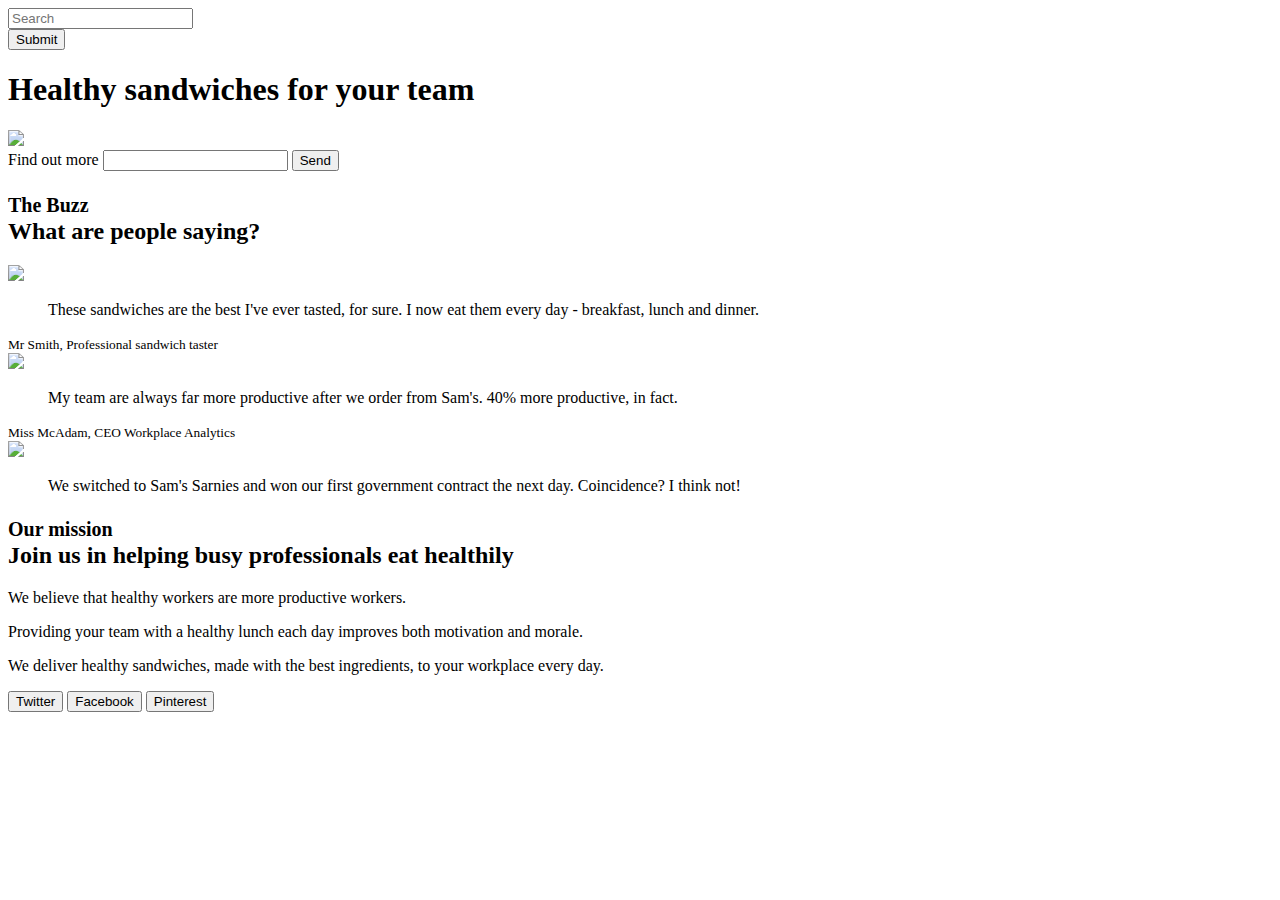
==== index.html @ f27b83e8 "Created index.html" ====
<!DOCTYPE html>
<html>
<head>
  <title>Sam's Sarnies</title>
  <link href='dist/css/bootstrap.css' rel='stylesheet'>
  <link href='main.css' rel='stylesheet'>
  <meta name="viewport" content="width=device-width, initial-scale=1.0">
  <style>

  </style>
</head>

<body>
  <nav class="navbar navbar-default navbar-fixed-top" role="navigation">
      <form class="navbar-form navbar-right" role="search">
        <div class="form-group">
          <input type="text" class="form-control" placeholder="Search">
        </div>
        <button type="submit" class="btn btn-default">Submit</button>
      </form>
  </nav>
  <div class='jumbotron'>
    <div class="container">
      <div class="col-sm-8">
        <h1>Healthy sandwiches for your team</h1>
      </div>

        <img class="img-responsive col-sm-4" src='images/sandwich.png'>

      <form role='form' class="col-sm-12">
        <label for="email">Find out more</label>
        <input type="text" name="email" >
        <button xlass="btn btn-success">Send</button>
      </form>
    </div>

    <div id="buzz" class="col-sm-12">
      <div class="container">
        <h2><small>The Buzz</small><br />What are people saying?</h2>
        <div class="col-sm-4">

              <img src='images/person.jpg' class="img-circle center-block">

            <blockquote>
            <p>These sandwiches are the best I've ever tasted, for sure. I now eat them every day - breakfast, lunch and dinner.</p>
            </blockquote>
          <small>Mr Smith, Professional sandwich taster</small>
        </div>

        <div class="col-sm-4">

          <img src='images/person.jpg' class="img-circle center-block">

          <blockquote>
            <p>My team are always far more productive after we order from Sam's. 40% more productive, in fact.</p>
          </blockquote>
          <small>Miss McAdam, CEO Workplace Analytics</small>
        </div>
        <div class="col-sm-4">
              <img src='images/person.jpg' class="center-block img-circle">
            <blockquote>
            <p>We switched to Sam's Sarnies and won our first government contract the next day. Coincidence? I think not!</p>
            </blockquote>
        </div> 
      </div>
    </div>




    <div id="mission">
      <div class="container lead">
        <h2><small>Our mission</small><br />Join us in helping busy professionals eat healthily</h2>

        <p>We believe that healthy workers are more productive workers.</p>
        <p>Providing your team with a healthy lunch each day improves both motivation and morale.</p>
        <p>We deliver healthy sandwiches, made with the best ingredients, to your workplace every day.</p>


        <div id='social-buttons'>
          <button class='btn-twitter btn btn-lg'>Twitter</button>
          <button class='btn-facebook btn btn-lg'>Facebook</button>
          <button class='btn-pinterest btn btn-lg'>Pinterest</button>
        </div>
      </div>
    </div>

  </div>

</body>


<!-- Sandwich from: © Kosoff | <a href="http://www.dreamstime.com/">Dreamstime Stock Photos</a> & <a href="http://www.stockfreeimages.com/">Stock Free Images</a> -->
</html>
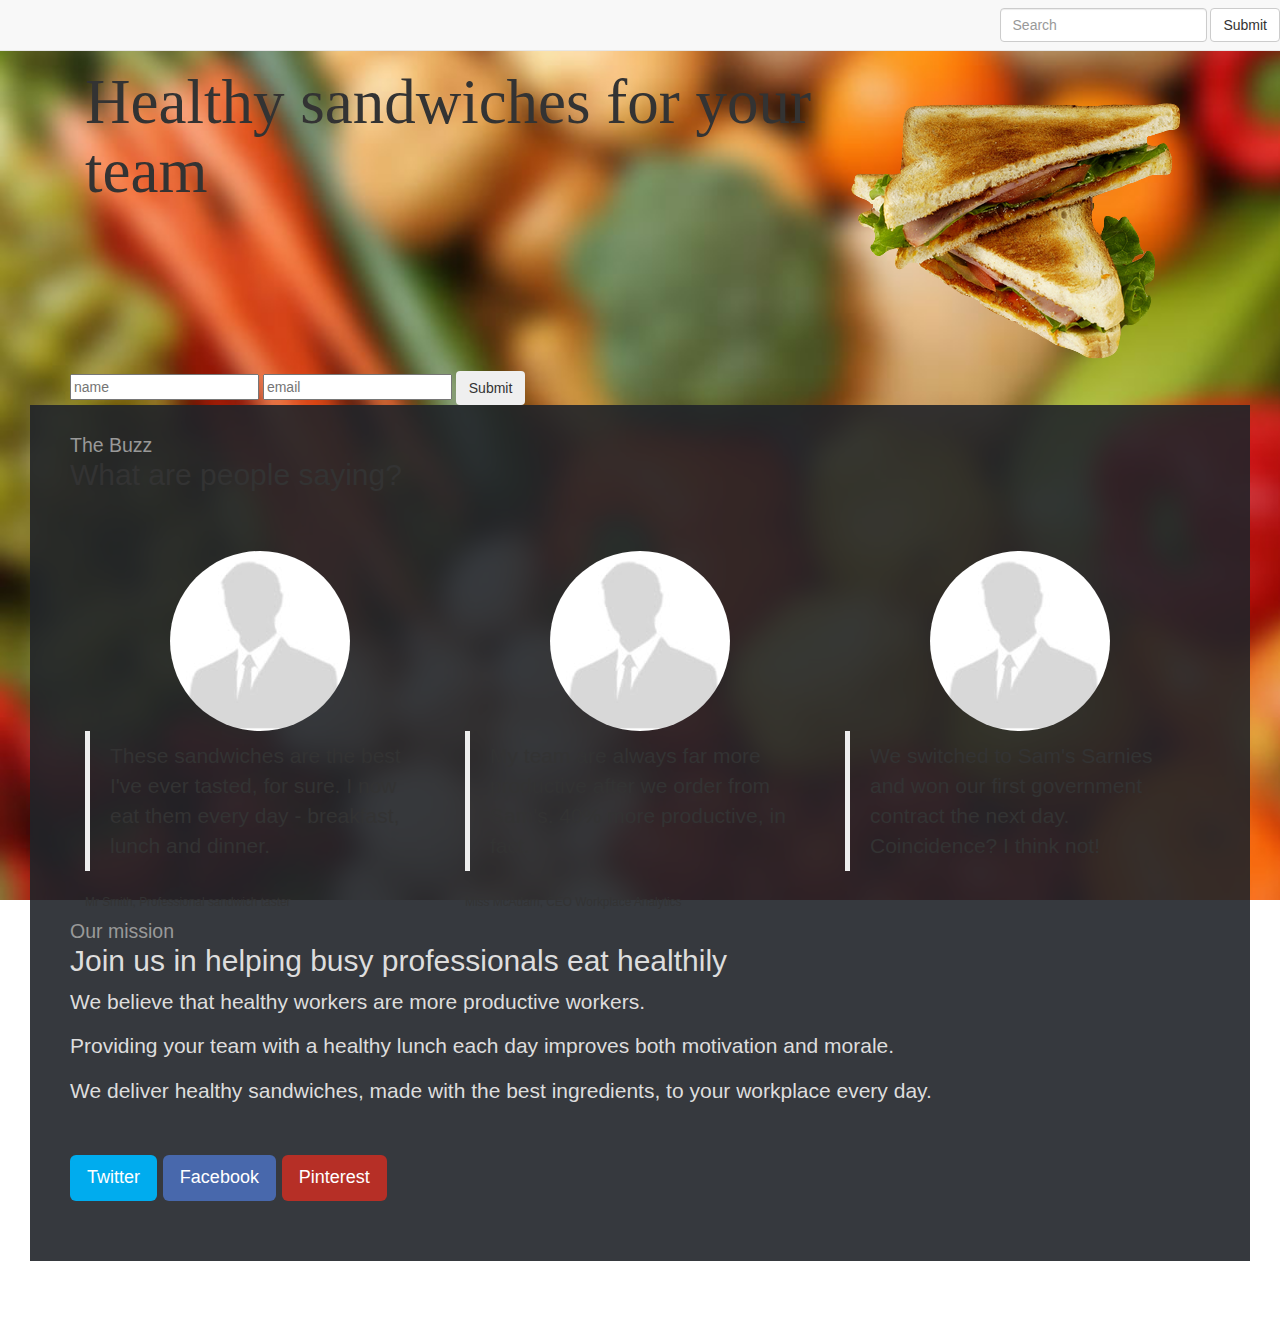
==== commit 5108b712: "Add form to page" ====
--- a/index.html
+++ b/index.html
@@ -1,9 +1,10 @@
 <!DOCTYPE html>
 <html>
 <head>
-  <title>Sam's Sarnies</title>
+  <title>Sam Sarnies</title>
   <link href='dist/css/bootstrap.css' rel='stylesheet'>
   <link href='main.css' rel='stylesheet'>
+  <link rel='stylesheet' href='dist/css/bootstrap.css'>
   <meta name="viewport" content="width=device-width, initial-scale=1.0">
   <style>
 
@@ -27,11 +28,16 @@
 
         <img class="img-responsive col-sm-4" src='images/sandwich.png'>
 
-      <form role='form' class="col-sm-12">
-        <label for="email">Find out more</label>
-        <input type="text" name="email" >
-        <button xlass="btn btn-success">Send</button>
-      </form>
+        <script type="text/javascript">var submitted=false;</script>
+        <iframe name="hidden_iframe" id="hidden_iframe"
+        style="display:none;" onload="if(submitted)
+        {window.location='thanks.html';}"></iframe>
+        <form action="https://docs.google.com/forms/d/1VLwpkUda6teJjegBofJibyOSzR4fRZt0bhVQbGlnyIw/formResponse" method="post"
+            target="hidden_iframe" onsubmit="submitted=true;">
+            <input type="text" name="entry.1179389981" placeholder="name">
+            <input type="text" name="entry.941099091" placeholder="email">
+            <input type="submit" class='btn'>
+        </form>
     </div>
 
     <div id="buzz" class="col-sm-12">
--- a/main.css
+++ b/main.css
@@ -0,0 +1,70 @@
+
+.jumbotron {
+  padding-top: 90px;
+  min-height: 600px;
+  margin-bottom: 0;
+  background-image: url('images/fruit-and-veg.jpg');
+  background-size: cover;
+  background-attachment: fixed;
+}
+
+.jumbotron h1 {
+  font-family: 'Vast Shadow', cursive;
+  color: white;
+  margin-bottom: 1em;
+}
+
+
+blockquote {
+  border-left: 0;
+}
+
+#mission {
+  background-color: rgba(32, 35, 41, 0.9);
+  color: #ddd;
+  padding-bottom: 40px;
+}
+.jumbotron .form-group {
+  line-height: 1em;
+}
+
+.jumbotron label {
+  color: white;
+}
+.jumbotron img {
+  margin-top: 50px;
+}
+h2 {
+  margin-bottom: 1.5em;
+}
+
+.navbar-inverse {
+  background-color: rgba(32, 35, 41,0.8);
+}
+
+.form-inline input[name='email'] {
+  width: 80%;
+}
+#social-buttons {
+  margin-top: 50px;
+}
+
+.btn-twitter {
+  background-color: #00acee;
+  border-color: #009ad5;
+  color: white;
+}
+
+.btn-facebook {
+  background-color: #4868ac;
+  border-color: #314776;
+  color: white;
+}
+
+.btn-pinterest {
+  background-color: #b62f26;
+  border-color: #b62f26;
+  color: white;
+}
+
+.buzz {background-color: white;}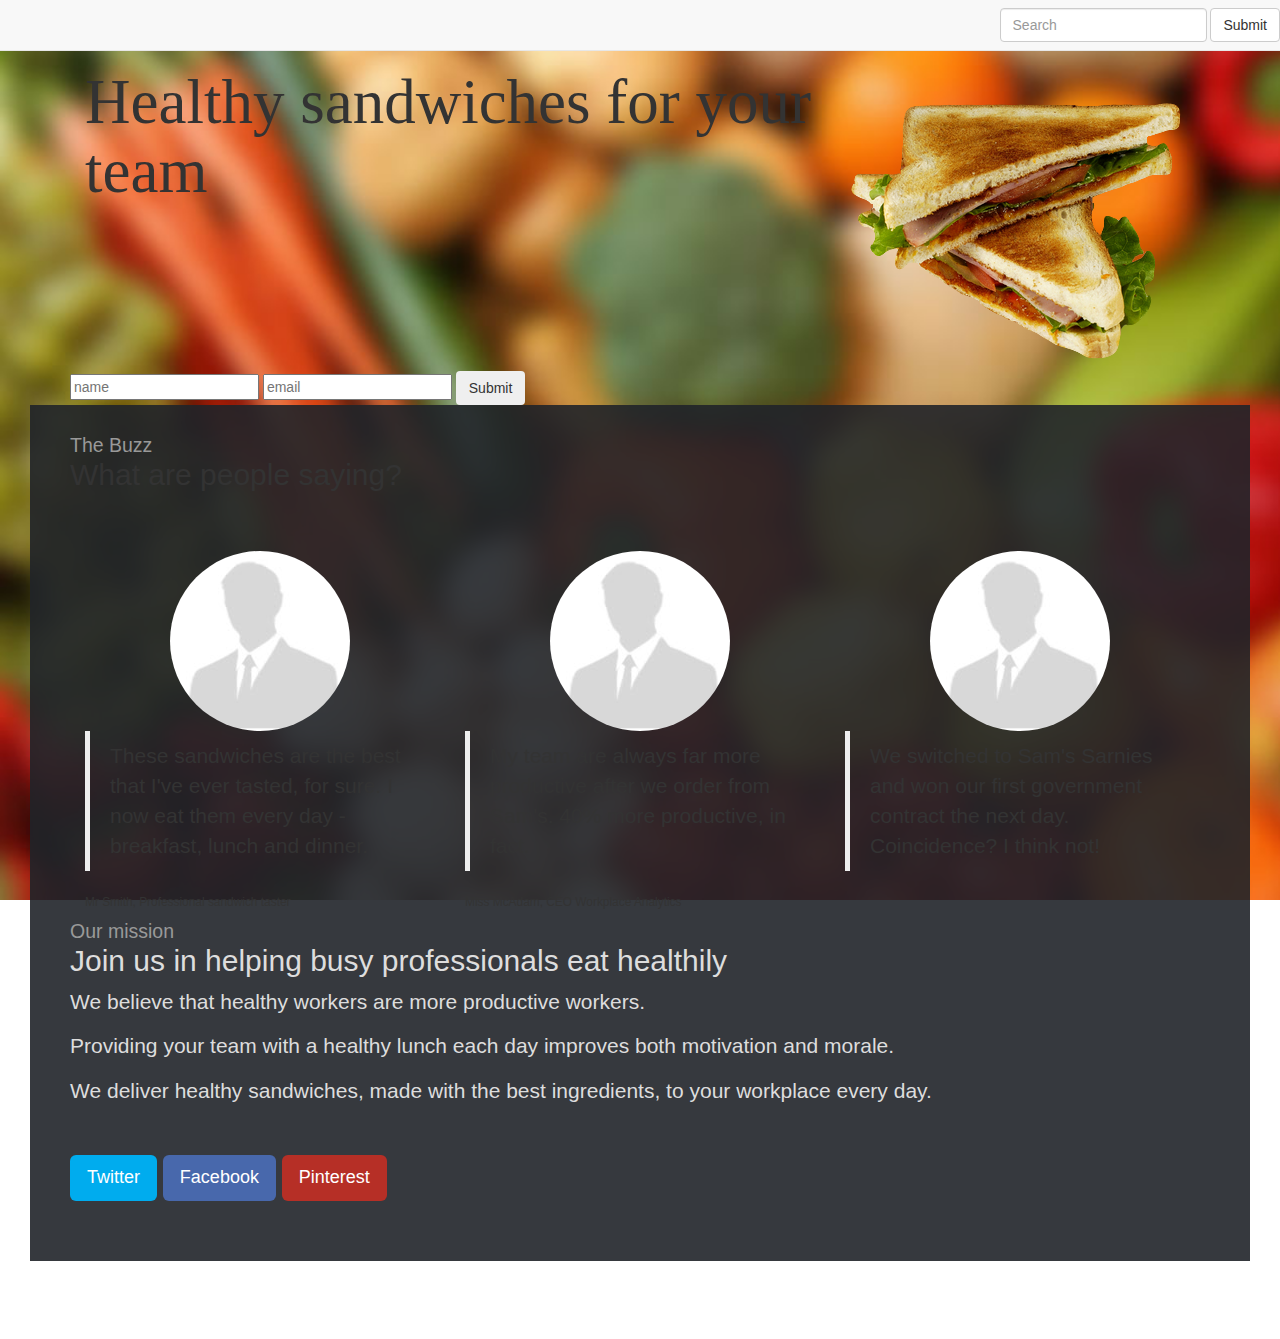
==== commit 135f7dc7: "Second attempt at form" ====
--- a/index.html
+++ b/index.html
@@ -48,7 +48,7 @@
               <img src='images/person.jpg' class="img-circle center-block">
 
             <blockquote>
-            <p>These sandwiches are the best I've ever tasted, for sure. I now eat them every day - breakfast, lunch and dinner.</p>
+            <p>These sandwiches are the best that I've ever tasted, for sure. I now eat them every day - breakfast, lunch and dinner.</p>
             </blockquote>
           <small>Mr Smith, Professional sandwich taster</small>
         </div>
